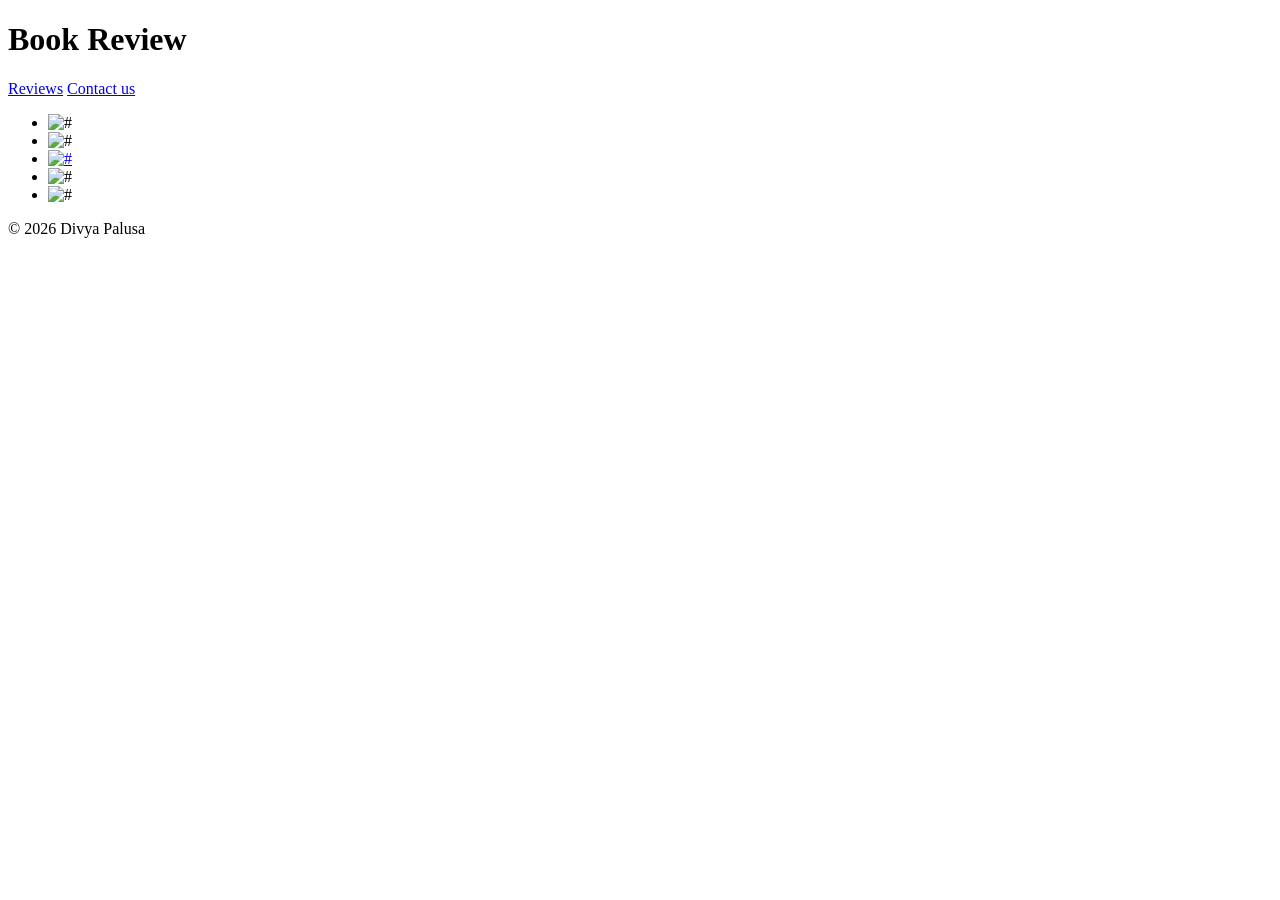
==== index.html @ 1480a786 "Wave 1 finished" ====
<!DOCTYPE html>
<html lang="en">
<head>
    <meta charset="UTF-8">
    <meta name="viewport" content="width=device-width, initial-scale=1.0">
    <title>Book Review</title>
</head>
<body>
    <header>
        <h1>Book Review</h1>
    </header>

    <nav>
        <a href="eloquent-ruby.html" target="_blank">Reviews</a>
        <a href="contact.html" target="_blank">Contact us</a>
    </nav>

    <main>
        <ul>
            <li>
                <img src="images/cover-clean_ruby.jpg" alt="#"/>
            </li>
            <li>
                <img src="images/cover-confident_ruby.jpg" alt="#"/>
            </li>
            <li>
                <a href="eloquent-ruby.html" target="_blank">
                    <img src="images/cover-eloquent_ruby.jpg" alt="#"/>
                </a>
            </li>
            <li>
                <img src="images/cover-ruby_science.jpg" alt="#"/>
            </li>
            <li>
                <img src="images/cover-well_grounded_rubyist.jpg" alt="#"/>
            </li>
        </ul>
    </main>

    <footer>
        <p>&copy; 2026 Divya Palusa </p>
    </footer>
    
</body>
</html>
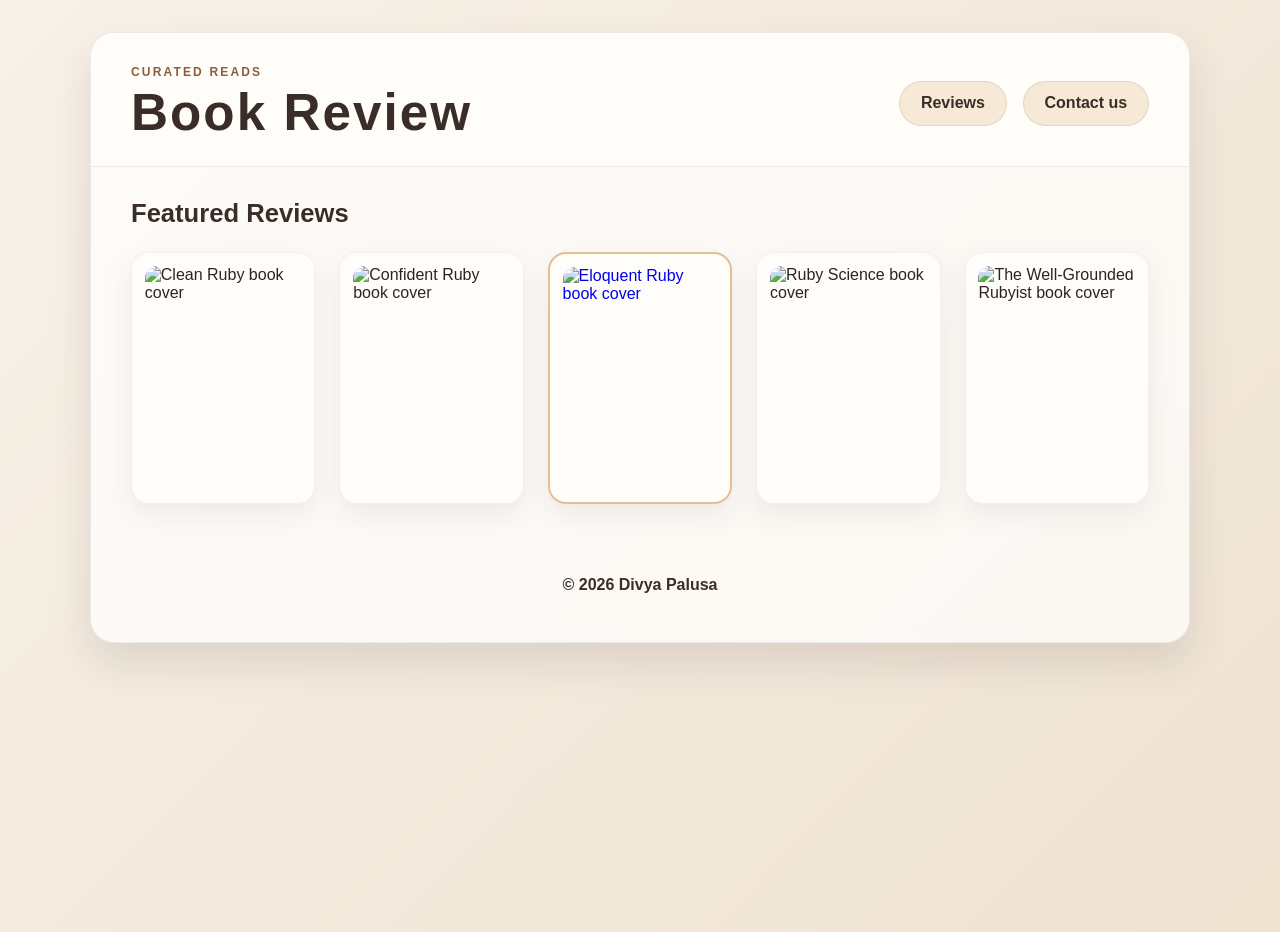
==== commit 753b396d: "Add a dedicated stylesheet and improve the book review landing page styling." ====
--- a/index.html
+++ b/index.html
@@ -4,42 +4,48 @@
     <meta charset="UTF-8">
     <meta name="viewport" content="width=device-width, initial-scale=1.0">
     <title>Book Review</title>
+    <link rel="stylesheet" href="style.css">
 </head>
 <body>
-    <header>
-        <h1>Book Review</h1>
-    </header>
+    <div class="page-shell">
+        <header class="site-header">
+            <div class="brand-block">
+                <p class="eyebrow">Curated reads</p>
+                <h1>Book Review</h1>
+            </div>
 
-    <nav>
-        <a href="eloquent-ruby.html" target="_blank">Reviews</a>
-        <a href="contact.html" target="_blank">Contact us</a>
-    </nav>
+            <nav class="main-nav" aria-label="Main navigation">
+                <a href="eloquent-ruby.html" target="_blank">Reviews</a>
+                <a href="contact.html" target="_blank">Contact us</a>
+            </nav>
+        </header>
 
-    <main>
-        <ul>
-            <li>
-                <img src="images/cover-clean_ruby.jpg" alt="#"/>
-            </li>
-            <li>
-                <img src="images/cover-confident_ruby.jpg" alt="#"/>
-            </li>
-            <li>
-                <a href="eloquent-ruby.html" target="_blank">
-                    <img src="images/cover-eloquent_ruby.jpg" alt="#"/>
-                </a>
-            </li>
-            <li>
-                <img src="images/cover-ruby_science.jpg" alt="#"/>
-            </li>
-            <li>
-                <img src="images/cover-well_grounded_rubyist.jpg" alt="#"/>
-            </li>
-        </ul>
-    </main>
+        <main class="book-showcase">
+            <h2>Featured Reviews</h2>
+            <ul class="book-grid">
+                <li class="book-card">
+                    <img src="images/cover-clean_ruby.jpg" alt="Clean Ruby book cover">
+                </li>
+                <li class="book-card">
+                    <img src="images/cover-confident_ruby.jpg" alt="Confident Ruby book cover">
+                </li>
+                <li class="book-card featured">
+                    <a href="eloquent-ruby.html" target="_blank">
+                        <img src="images/cover-eloquent_ruby.jpg" alt="Eloquent Ruby book cover">
+                    </a>
+                </li>
+                <li class="book-card">
+                    <img src="images/cover-ruby_science.jpg" alt="Ruby Science book cover">
+                </li>
+                <li class="book-card">
+                    <img src="images/cover-well_grounded_rubyist.jpg" alt="The Well-Grounded Rubyist book cover">
+                </li>
+            </ul>
+        </main>
 
-    <footer>
-        <p>&copy; 2026 Divya Palusa </p>
-    </footer>
-    
+        <footer class="site-footer">
+            <p>&copy; 2026 Divya Palusa</p>
+        </footer>
+    </div>
 </body>
-</html>+</html>
--- a/style.css
+++ b/style.css
@@ -0,0 +1,159 @@
+:root {
+    --bg-color: #f5efe6;
+    --panel-color: #fffdf9;
+    --primary-color: #3a2d27;
+    --secondary-color: #8b5e3c;
+    --accent-color: #d7a66a;
+    --text-color: #2d241f;
+    --shadow-color: rgba(58, 45, 39, 0.12);
+}
+
+* {
+    box-sizing: border-box;
+}
+
+body {
+    margin: 0;
+    min-height: 100vh;
+    font-family: Arial, Helvetica, sans-serif;
+    color: var(--text-color);
+    background: linear-gradient(135deg, #f7f1e8 0%, #efe3d2 100%);
+}
+
+img {
+    max-width: 100%;
+    display: block;
+}
+
+.page-shell {
+    width: min(1100px, calc(100% - 2rem));
+    margin: 2rem auto;
+    background: rgba(255, 255, 255, 0.72);
+    border: 1px solid rgba(58, 45, 39, 0.08);
+    border-radius: 24px;
+    box-shadow: 0 20px 40px var(--shadow-color);
+    backdrop-filter: blur(6px);
+}
+
+.site-header {
+    display: flex;
+    justify-content: space-between;
+    align-items: center;
+    gap: 1.5rem;
+    padding: 2rem 2.5rem 1.5rem;
+    border-bottom: 1px solid rgba(58, 45, 39, 0.08);
+    background: rgba(255, 253, 249, 0.85);
+    border-radius: 24px 24px 0 0;
+}
+
+.brand-block h1 {
+    margin: 0;
+    font-size: clamp(2rem, 4vw, 3.2rem);
+    line-height: 1.1;
+    letter-spacing: 0.04em;
+    color: var(--primary-color);
+}
+
+.eyebrow {
+    margin: 0 0 0.4rem;
+    font-size: 0.75rem;
+    text-transform: uppercase;
+    letter-spacing: 0.18em;
+    color: var(--secondary-color);
+    font-weight: 700;
+}
+
+.main-nav {
+    display: flex;
+    gap: 1rem;
+    flex-wrap: wrap;
+}
+
+.main-nav a {
+    padding: 0.8rem 1.3rem;
+    border-radius: 999px;
+    text-decoration: none;
+    color: var(--primary-color);
+    background: #f6e9d5;
+    border: 1px solid rgba(139, 94, 60, 0.15);
+    font-weight: 700;
+    transition: transform 0.2s ease, box-shadow 0.2s ease, background 0.2s ease;
+}
+
+.main-nav a:hover,
+.main-nav a:focus-visible {
+    background: #f0d5aa;
+    box-shadow: 0 12px 24px rgba(139, 94, 60, 0.18);
+    transform: translateY(-2px);
+}
+
+.book-showcase {
+    padding: 2rem 2.5rem 2.5rem;
+}
+
+.book-showcase h2 {
+    margin: 0 0 1.5rem;
+    color: var(--primary-color);
+    font-size: clamp(1.4rem, 2vw, 2rem);
+}
+
+.book-grid {
+    list-style: none;
+    margin: 0;
+    padding: 0;
+    display: grid;
+    grid-template-columns: repeat(auto-fit, minmax(180px, 1fr));
+    gap: 1.5rem;
+}
+
+.book-card {
+    background: var(--panel-color);
+    border-radius: 18px;
+    padding: 0.8rem;
+    box-shadow: 0 10px 26px rgba(58, 45, 39, 0.08);
+    border: 1px solid rgba(58, 45, 39, 0.06);
+    transition: transform 0.25s ease, box-shadow 0.25s ease;
+}
+
+.book-card:hover {
+    transform: translateY(-6px) scale(1.01);
+    box-shadow: 0 18px 30px rgba(58, 45, 39, 0.15);
+}
+
+.book-card a {
+    display: block;
+    text-decoration: none;
+}
+
+.book-card img {
+    width: 100%;
+    aspect-ratio: 3 / 4.3;
+    object-fit: cover;
+    border-radius: 12px;
+}
+
+.featured {
+    border: 2px solid rgba(215, 166, 106, 0.7);
+}
+
+.site-footer {
+    text-align: center;
+    padding: 1rem 2rem 2rem;
+    color: var(--primary-color);
+    font-weight: 600;
+}
+
+@media (max-width: 700px) {
+    .site-header {
+        flex-direction: column;
+        align-items: flex-start;
+    }
+
+    .book-showcase {
+        padding: 1.5rem 1.25rem 2rem;
+    }
+
+    .site-header {
+        padding: 1.5rem 1.25rem 1rem;
+    }
+}
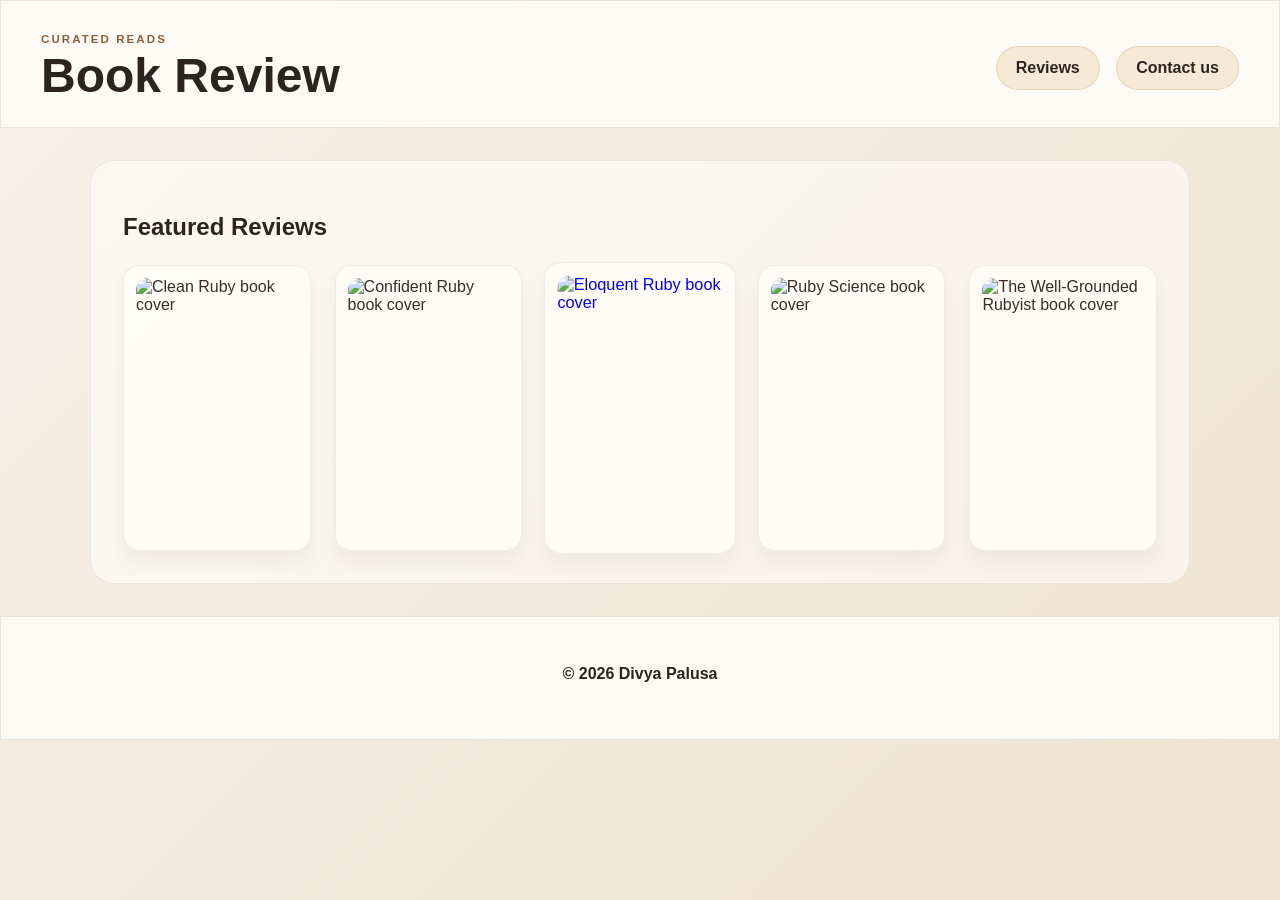
==== commit ce367797: "Create page-specific CSS files and link them into each HTML page so the site follows the README styl" ====
--- a/index.html
+++ b/index.html
@@ -5,17 +5,18 @@
     <meta name="viewport" content="width=device-width, initial-scale=1.0">
     <title>Book Review</title>
     <link rel="stylesheet" href="style.css">
+    <link rel="stylesheet" href="index.css">
 </head>
 <body>
     <div class="page-shell">
-        <header class="site-header">
-            <div class="brand-block">
+        <header class="site-header page-header">
+            <div class="brand-block header-content">
                 <p class="eyebrow">Curated reads</p>
                 <h1>Book Review</h1>
             </div>
 
-            <nav class="main-nav" aria-label="Main navigation">
-                <a href="eloquent-ruby.html" target="_blank">Reviews</a>
+            <nav class="main-nav secondary-nav" aria-label="Main navigation">
+                <a href="eloquent-Ruby.html" target="_blank">Reviews</a>
                 <a href="contact.html" target="_blank">Contact us</a>
             </nav>
         </header>
@@ -30,7 +31,7 @@
                     <img src="images/cover-confident_ruby.jpg" alt="Confident Ruby book cover">
                 </li>
                 <li class="book-card featured">
-                    <a href="eloquent-ruby.html" target="_blank">
+                    <a href="eloquent-Ruby.html" target="_blank">
                         <img src="images/cover-eloquent_ruby.jpg" alt="Eloquent Ruby book cover">
                     </a>
                 </li>
--- a/style.css
+++ b/style.css
@@ -1,10 +1,11 @@
 :root {
     --bg-color: #f5efe6;
     --panel-color: #fffdf9;
-    --primary-color: #3a2d27;
+    --primary-color: #2d241f;
     --secondary-color: #8b5e3c;
     --accent-color: #d7a66a;
-    --text-color: #2d241f;
+    --text-color: #3a2d27;
+    --border-color: rgba(58, 45, 39, 0.12);
     --shadow-color: rgba(58, 45, 39, 0.12);
 }
 
@@ -14,10 +15,9 @@
 
 body {
     margin: 0;
-    min-height: 100vh;
     font-family: Arial, Helvetica, sans-serif;
+    background: linear-gradient(135deg, #f7f1e8 0%, #efe3d2 100%);
     color: var(--text-color);
-    background: linear-gradient(135deg, #f7f1e8 0%, #efe3d2 100%);
 }
 
 img {
@@ -25,135 +25,201 @@
     display: block;
 }
 
+a {
+    text-decoration: none;
+}
+
+ul {
+    list-style: none;
+    margin: 0;
+    padding: 0;
+}
+
+main {
+    background: rgba(255, 255, 255, 0.35);
+}
+
 .page-shell {
-    width: min(1100px, calc(100% - 2rem));
+    min-height: 100vh;
+}
+
+.page-header,
+.site-footer {
+    background: rgba(255, 253, 249, 0.85);
+    border: 1px solid var(--border-color);
+}
+
+.page-header {
+    display: flex;
+    justify-content: space-between;
+    align-items: center;
+    gap: 1rem;
+    padding: 2rem 2.5rem 1.5rem;
+    border-bottom: 1px solid var(--border-color);
+}
+
+.header-content {
+    display: flex;
+    flex-direction: column;
+    gap: 0.2rem;
+}
+
+.eyebrow {
+    margin: 0;
+    text-transform: uppercase;
+    letter-spacing: 0.18em;
+    font-size: 0.72rem;
+    color: var(--secondary-color);
+    font-weight: 700;
+}
+
+h1,
+h2,
+h3,
+h4,
+h5,
+h6 {
+    color: var(--primary-color);
+}
+
+.page-header h1 {
+    margin: 0;
+    font-size: clamp(2rem, 4vw, 3rem);
+    color: var(--primary-color);
+}
+
+.secondary-nav a,
+.main-nav a {
+    color: var(--primary-color);
+    background: #f6e9d5;
+    border: 1px solid rgba(139, 94, 60, 0.15);
+    padding: 0.75rem 1.2rem;
+    border-radius: 999px;
+    font-weight: 700;
+    transition: transform 0.2s ease, box-shadow 0.2s ease;
+}
+
+.secondary-nav a:hover,
+.secondary-nav a:focus-visible,
+.main-nav a:hover,
+.main-nav a:focus-visible {
+    transform: translateY(-2px);
+    box-shadow: 0 10px 20px rgba(139, 94, 60, 0.15);
+}
+
+.site-footer {
+    text-align: center;
+    padding: 2rem 1rem 2.5rem;
+    color: var(--primary-color);
+    font-weight: 600;
+}
+
+.contact-main {
+    width: min(900px, calc(100% - 2rem));
     margin: 2rem auto;
-    background: rgba(255, 255, 255, 0.72);
-    border: 1px solid rgba(58, 45, 39, 0.08);
+}
+
+.contact-card {
+    display: grid;
+    grid-template-columns: 220px 1fr;
+    gap: 1.75rem;
+    align-items: center;
+    background: rgba(255, 255, 255, 0.75);
+    border: 1px solid var(--border-color);
     border-radius: 24px;
     box-shadow: 0 20px 40px var(--shadow-color);
-    backdrop-filter: blur(6px);
-}
-
-.site-header {
-    display: flex;
-    justify-content: space-between;
+    padding: 2rem;
+}
+
+.maintainer-photo {
+    width: 100%;
+    max-width: 220px;
+    aspect-ratio: 1 / 1;
+    object-fit: cover;
+    border-radius: 20px;
+    border: 1px solid var(--border-color);
+    box-shadow: 0 12px 20px rgba(58, 45, 39, 0.08);
+}
+
+.contact-copy {
+    display: flex;
+    flex-direction: column;
+    gap: 1rem;
+}
+
+.contact-copy p {
+    margin: 0;
+    line-height: 1.8;
+    font-size: 1rem;
+    color: var(--text-color);
+}
+
+.social-links {
+    list-style: none;
+    display: flex;
+    flex-wrap: wrap;
+    gap: 1rem;
+    padding: 0;
+    margin: 0;
+}
+
+.social-links li {
+    list-style: none;
+}
+
+.social-links a {
+    display: inline-flex;
     align-items: center;
-    gap: 1.5rem;
-    padding: 2rem 2.5rem 1.5rem;
-    border-bottom: 1px solid rgba(58, 45, 39, 0.08);
-    background: rgba(255, 253, 249, 0.85);
-    border-radius: 24px 24px 0 0;
-}
-
-.brand-block h1 {
-    margin: 0;
-    font-size: clamp(2rem, 4vw, 3.2rem);
-    line-height: 1.1;
-    letter-spacing: 0.04em;
-    color: var(--primary-color);
-}
-
-.eyebrow {
-    margin: 0 0 0.4rem;
-    font-size: 0.75rem;
-    text-transform: uppercase;
-    letter-spacing: 0.18em;
-    color: var(--secondary-color);
-    font-weight: 700;
-}
-
-.main-nav {
-    display: flex;
-    gap: 1rem;
-    flex-wrap: wrap;
-}
-
-.main-nav a {
-    padding: 0.8rem 1.3rem;
-    border-radius: 999px;
-    text-decoration: none;
-    color: var(--primary-color);
+    justify-content: center;
+    width: 52px;
+    height: 52px;
+    border-radius: 50%;
     background: #f6e9d5;
     border: 1px solid rgba(139, 94, 60, 0.15);
+    transition: transform 0.2s ease, box-shadow 0.2s ease;
+}
+
+.social-links a:hover,
+.social-links a:focus-visible {
+    transform: translateY(-2px);
+    box-shadow: 0 10px 20px rgba(139, 94, 60, 0.15);
+}
+
+.social-links img {
+    width: 28px;
+    height: 28px;
+    object-fit: contain;
+}
+
+.email-link {
+    width: auto !important;
+    padding: 0.75rem 1.2rem;
+    border-radius: 999px;
+    color: var(--primary-color);
     font-weight: 700;
-    transition: transform 0.2s ease, box-shadow 0.2s ease, background 0.2s ease;
-}
-
-.main-nav a:hover,
-.main-nav a:focus-visible {
-    background: #f0d5aa;
-    box-shadow: 0 12px 24px rgba(139, 94, 60, 0.18);
-    transform: translateY(-2px);
-}
-
-.book-showcase {
-    padding: 2rem 2.5rem 2.5rem;
-}
-
-.book-showcase h2 {
-    margin: 0 0 1.5rem;
-    color: var(--primary-color);
-    font-size: clamp(1.4rem, 2vw, 2rem);
-}
-
-.book-grid {
-    list-style: none;
-    margin: 0;
-    padding: 0;
-    display: grid;
-    grid-template-columns: repeat(auto-fit, minmax(180px, 1fr));
-    gap: 1.5rem;
-}
-
-.book-card {
-    background: var(--panel-color);
-    border-radius: 18px;
-    padding: 0.8rem;
-    box-shadow: 0 10px 26px rgba(58, 45, 39, 0.08);
-    border: 1px solid rgba(58, 45, 39, 0.06);
-    transition: transform 0.25s ease, box-shadow 0.25s ease;
-}
-
-.book-card:hover {
-    transform: translateY(-6px) scale(1.01);
-    box-shadow: 0 18px 30px rgba(58, 45, 39, 0.15);
-}
-
-.book-card a {
-    display: block;
-    text-decoration: none;
-}
-
-.book-card img {
-    width: 100%;
-    aspect-ratio: 3 / 4.3;
-    object-fit: cover;
-    border-radius: 12px;
-}
-
-.featured {
-    border: 2px solid rgba(215, 166, 106, 0.7);
-}
-
-.site-footer {
-    text-align: center;
-    padding: 1rem 2rem 2rem;
-    color: var(--primary-color);
-    font-weight: 600;
-}
-
-@media (max-width: 700px) {
-    .site-header {
+}
+
+em,
+.book-title {
+    font-style: italic;
+}
+
+@media (max-width: 760px) {
+    .page-header {
         flex-direction: column;
         align-items: flex-start;
     }
 
-    .book-showcase {
-        padding: 1.5rem 1.25rem 2rem;
-    }
-
-    .site-header {
-        padding: 1.5rem 1.25rem 1rem;
-    }
-}
+    .contact-card {
+        grid-template-columns: 1fr;
+        text-align: center;
+    }
+
+    .maintainer-photo {
+        margin: 0 auto;
+    }
+
+    .social-links {
+        justify-content: center;
+    }
+}
--- a/index.css
+++ b/index.css
@@ -0,0 +1,46 @@
+body {
+    background: linear-gradient(135deg, #f7f1e8 0%, #efe3d2 100%);
+}
+
+.main-nav {
+    display: flex;
+    gap: 1rem;
+    flex-wrap: wrap;
+}
+
+.book-showcase {
+    width: min(1100px, calc(100% - 2rem));
+    margin: 2rem auto;
+    background: rgba(255, 255, 255, 0.5);
+    border: 1px solid rgba(58, 45, 39, 0.08);
+    border-radius: 24px;
+    padding: 2rem;
+}
+
+.book-grid {
+    display: grid;
+    grid-template-columns: repeat(auto-fit, minmax(170px, 1fr));
+    gap: 1.5rem;
+    list-style: none;
+    padding: 0;
+    margin: 1.5rem 0 0;
+}
+
+.book-card {
+    background: rgba(255, 253, 249, 0.9);
+    border: 1px solid rgba(58, 45, 39, 0.08);
+    border-radius: 16px;
+    padding: 0.75rem;
+    box-shadow: 0 12px 20px rgba(58, 45, 39, 0.06);
+}
+
+.book-card img {
+    width: 100%;
+    height: 260px;
+    object-fit: cover;
+    border-radius: 12px;
+}
+
+.featured {
+    transform: scale(1.02);
+}
